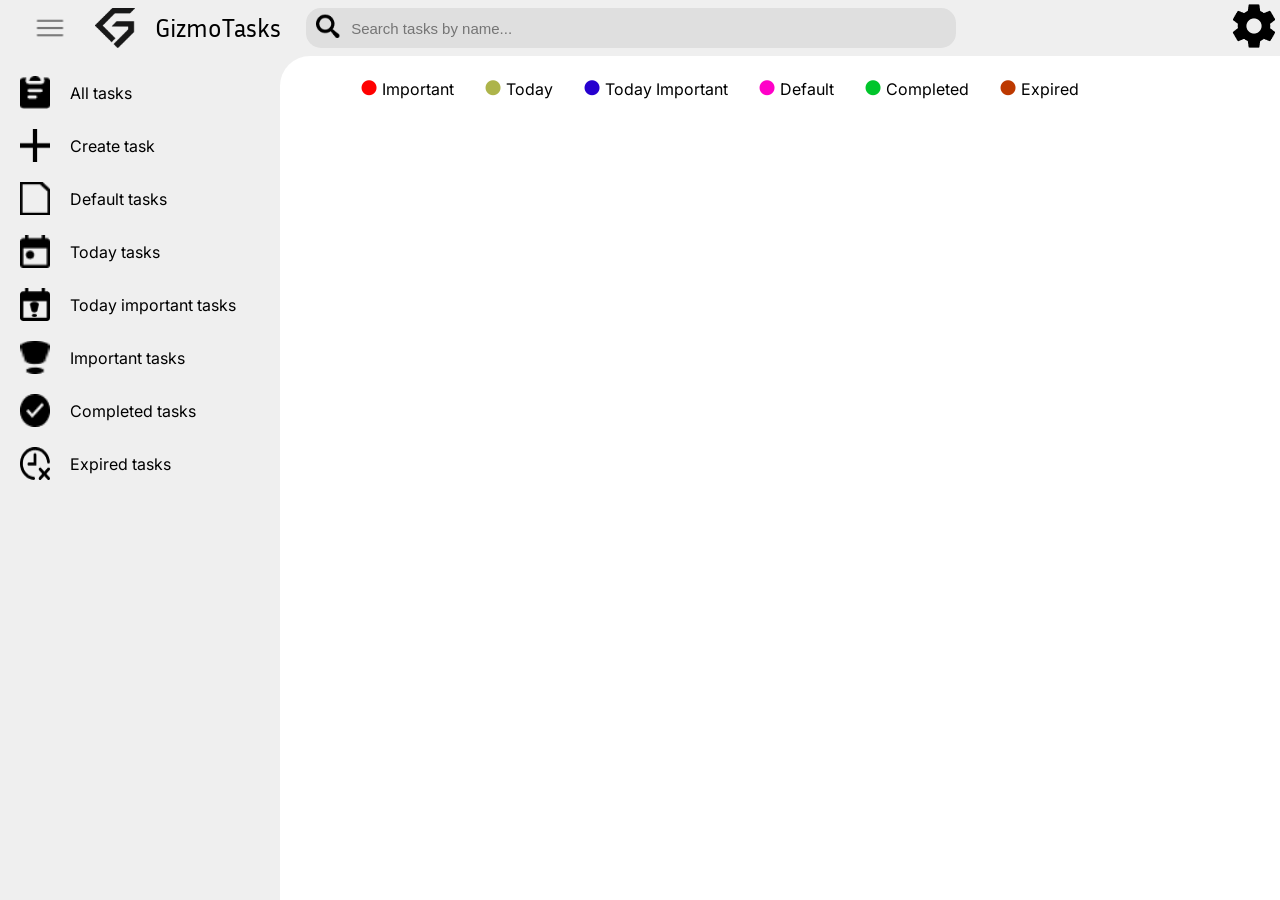
==== index.html @ 9c44c227 "feat: add real-time task search and improve search behavior" ====
<!DOCTYPE html>
<html lang="en">
<head>
    <meta charset="UTF-8">
    <meta name="viewport" content="width=device-width, initial-scale=1.0">
    <title>GizmoTasks</title>
    <link rel="stylesheet" href="css/style.css">
</head>
<body>
    <header>
        <div class="header-content">
            <img src="assets/icons/menu.png" alt="Menu icon" id="menu" class="icon">
            <a href="index.html" class="aLogo"><img src="assets/images/icon-Black.png" alt="GizmoTasks logo" class="icon"><span>GizmoTasks</span></a>

            <form action="" id="search">
                <div><img src="assets/icons/search-task.png" alt="Search button icon" id="searchIcon"></div>
                <input type="text" id="search-text" placeholder="Search tasks by name...">
            </form>
        </div>

        <a href="settings.html"><img src="assets/icons/settings.png" alt="Settings icon"></a>
    </header>
    <main>
        <nav class="sidebar">
            <ul>
                <li><a href="index.html"><img src="assets/icons/all-tasks.png" alt="All tasks icon"><span>All tasks</span></a></li>
                <li><a href="create-task.html"><img src="assets/icons/new-task.png" alt="New task icon"><span>Create task</span></a></li>
            </ul>
            <ul>
                <li><a href=""><img src="assets/icons/default-task.png" alt="Default task icon"><span>Default tasks</span></a></li>
                <li><a href=""><img src="assets/icons/today-task.png" alt="Today tasks icon"><span>Today tasks</span></a></li>
                <li><a href=""><img src="assets/icons/today-important.png" alt="Today important icon"><span>Today important tasks</span></a></li>
                <li><a href=""><img src="assets/icons/important-task.png" alt="Important icon"><span>Important tasks</span></a></li>
                <li><a href=""><img src="assets/icons/completed-task.png" alt="Completed icon"><span>Completed tasks</span></a></li>
                <li><a href=""><img src="assets/icons/expired-task.png" alt="Expired icon"><span>Expired tasks</span></a></li>
            </ul>
        </nav>

        <section class="main-section">
            <ul class="task-caption">
                <li><span class="important dot">●</span> Important</li>
                <li><span class="today dot">●</span> Today</li>
                <li><span class="today-important dot">●</span> Today Important</li>
                <li><span class="default dot">●</span> Default</li>
                <li><span class="completed dot">●</span> Completed</li>
                <li><span class="expired dot">●</span> Expired</li>
            </ul>
            
            <!-- Task List -->
            <ul class="task-list">
            </ul>
        </section>
    </main>
    <script type="module" src="/js/index.js"></script>
</body>
</html>
---- css/style.css ----
@import url("variables.css");
@import url("reset.css");
@import url("fonts.css");

/* ----- OTHERS -----*/

a {
    text-decoration: none;
    color: var(--text-color);
}

body {
    background-color: var(--background-color);
    font-family: var(--font-primary);
    min-height: 100vh;
    display: flex;
    flex-direction: column;
}

textarea {
    resize: none;
}

/* ----- HEADER ----- */

header {
    display: flex;
    justify-content: space-between;
    align-items: center;
}

.header-content {
    display: flex;
    align-items: center;
    gap: 25px;
}

#search {
    display: flex;
    padding: 5px;
    gap: 10px;
    background-color: var(--surface-color);
    border-radius: 15px;
}

#search input {
    border: none;
    background-color: var(--surface-color);
    width: 600px;
    height: 30px;
    font-size: 15px;
    outline: none;
}

#searchIcon {
    height: 25px;
}

#search div {
    margin-left: 5px;
}

.aLogo {
    display: flex;
    align-items: center;
    font-size: 25px;
    height: 50px;
    gap: 20px;
    font-family: var(--font-logo);
}

.icon {
    height: 40px;
}

#menu {
    margin-left: 30px;
}

/* ----- MAIN LAYOUT ----- */

main {
    display: flex;
    flex: 1;
}

/* ----- SIDEBAR ----- */

.sidebar {
    padding: 20px;
    width: 280px;
    display: flex;
    flex-direction: column;
    gap: 20px;
}

.sidebar ul {
    list-style: none;
    display: flex;
    flex-direction: column;
    gap: 20px;
}

.sidebar ul li img {
    height: 33px;
    width: 30px;
}

.sidebar ul li a {
    display: flex;
    align-items: center;
    gap: 20px;
}

/* ----- MAIN SECTION ----- */

.main-section {
    background-color: var(--main-background-color);
    border-top-left-radius: 30px;
    flex: 1;
    padding: 20px;
}

/* ----- DOTS CUSTOMIZATION ----- */

.dot {
    font-size: 20px;
}
.important {
    color: var(--important-color);
}

.today {
    color: var(--today-color);
}

.today-important {
    color: var(--today-important-color);
}

.default {
    color: var(--default-color);
}

.completed {
    color: var(--completed-color);
}

.expired {
    color: var(--expired-color);
}

/* ----- TASK CAPTION ----- */

.task-caption {
    display: flex;
    gap: 30px;
    margin-left: 60px;
    list-style: none;
}

/* ----- TASK CARD ----- */

.task-list {
    display: flex;
    padding: 10px;
    gap: 25px;
    justify-content: center;
    list-style: none;
}

.task-list li a {
    background-color: var(--background-color);
    font-size: 12px;
    border-radius: 20px;
    padding: 20px;
    width: 380px;
    height: 125px;
    display: flex;
    flex-direction: column;
    gap: 20px;
}

/* ----- NEW TASK ----- */

.main-section h1 {
    font-size: 30px;
    padding: 10px;
    font-weight: normal;
}

.main-section label img {
    height: 25px;
}

#create, #details {
    background-color: var(--background-color);
    border-radius: 20px;
    padding: 20px;
}

.form-group {
    display: flex;
    flex-direction: column;
    padding: 10px;
    gap: 5px;
}

.form-group label {
    display: flex;
    align-items: center;
    gap: 10px;
    font-size: 25px;
}

.date-time {
    display: flex;
    gap: 20px;
}

.date-field {
    display: flex;
    flex-direction: column;
    gap: 8px;
}

.date-field label {
    font-size: 18px;
}

.date-field input {
    width: 170px;
}

.form-group input[type="text"], .form-group textarea {
    border: none;
    padding: 15px;
    background-color: var(--surface-color);
    border-radius: 20px;
    outline: none;
}

.form-group textarea {
    height: 150px;
}

.triple-group {
    display: flex;
    gap: 10px;
}

.triple-group input, .triple-group select {
    border: none;
    padding: 5px;
    border-radius: 10px;
    background-color: var(--surface-color);
    width: 150px;
    cursor: pointer;
    outline: none;
}

.triple-group p {
    color: var(--smooth-text-color);
}

.range-container {
    display: flex;
    gap: 10px;
    align-items: center;
}

.range-container input {
    cursor: pointer;
}

/* ----- SUBMIT BUTTONS ----- */

.submit-buttons {
    display: flex;
    justify-content: end;
    gap: 20px;
}

.submit-buttons a {
    display: flex;
    align-items: center;
    gap: 10px;
    font-size: 15px;
    width: 150px;
}

.submit-buttons img {
    width: 35px;
    height: 30px;
}

.image-background {
    padding: 10px;
    border-radius: 10px;
}

.cancel {
    background-color: var(--cancel-button-color);
}

.confirm {
    background-color: var(--confirm-button-color);
}

.mark-complete {
    background-color: var(--complete-button-color);
}

.delete {
    background-color: var(--delete-button-color);
}

.submit-buttons button {
    width: 150px;;
    display: flex;
    border: none;
    gap: 10px;
    align-items: center;
    font-size: 15px;
    cursor: pointer;
}

/* ----- TASK DETAILS ----- */

.final-details {
    display: flex;
    justify-content: space-between;
}

.buttons-group {
    display: flex;
    flex-direction: column;
    gap: 20px;
}

.task-infos {
    display: flex;
    flex-direction: column;
    gap: 8px;
    justify-content: flex-end;
}
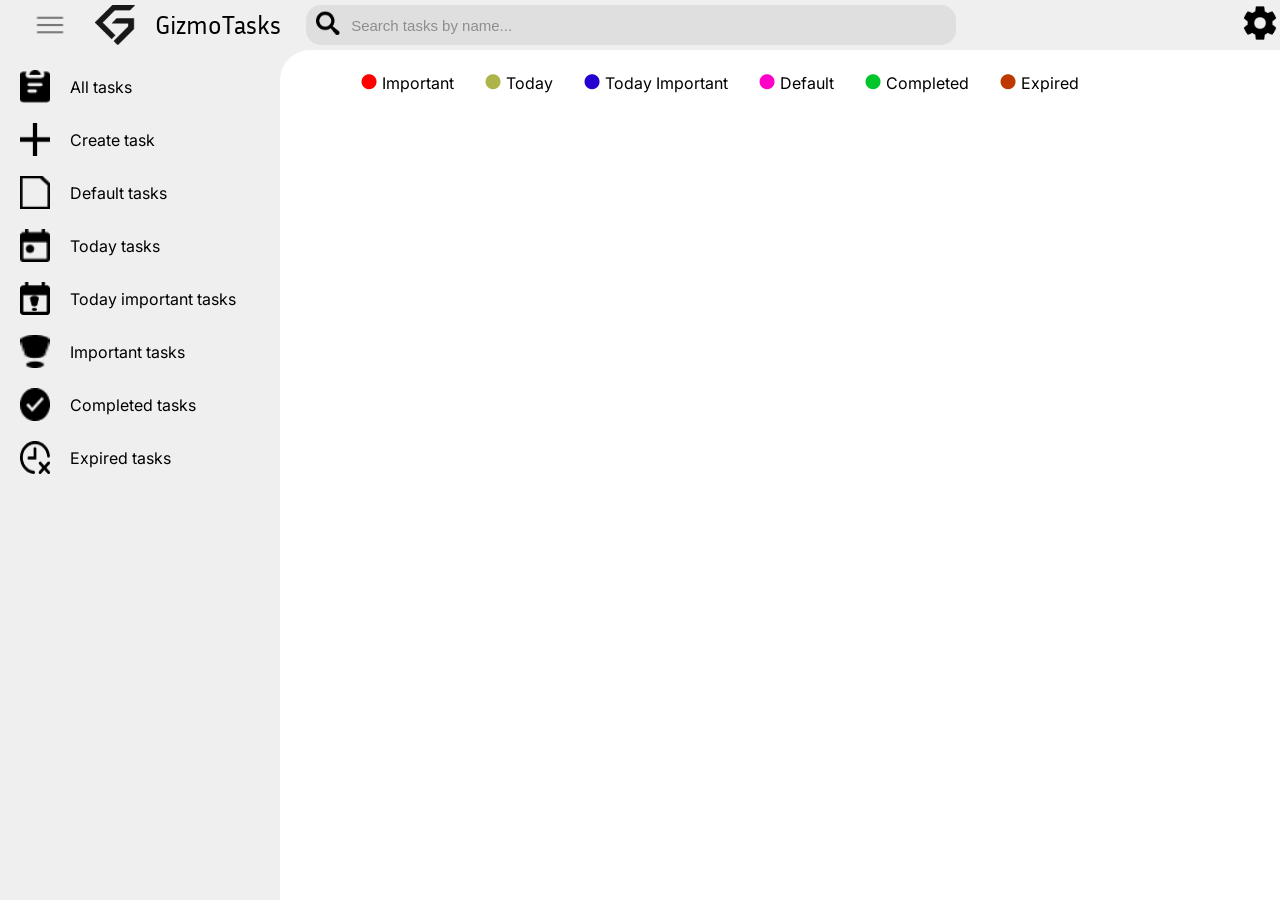
==== commit d5d40672: "feat: add settings page and theme preferences" ====
--- a/index.html
+++ b/index.html
@@ -13,26 +13,26 @@
             <a href="index.html" class="aLogo"><img src="assets/images/icon-Black.png" alt="GizmoTasks logo" class="icon"><span>GizmoTasks</span></a>
 
             <form action="" id="search">
-                <div><img src="assets/icons/search-task.png" alt="Search button icon" id="searchIcon"></div>
+                <div><img src="assets/icons/search-task.png" class="icon" alt="Search button icon" id="searchIcon"></div>
                 <input type="text" id="search-text" placeholder="Search tasks by name...">
             </form>
         </div>
 
-        <a href="settings.html"><img src="assets/icons/settings.png" alt="Settings icon"></a>
+        <a href="settings.html"><img src="assets/icons/settings.png" class="icon" alt="Settings icon"></a>
     </header>
     <main>
         <nav class="sidebar">
             <ul>
-                <li><a href="index.html"><img src="assets/icons/all-tasks.png" alt="All tasks icon"><span>All tasks</span></a></li>
-                <li><a href="create-task.html"><img src="assets/icons/new-task.png" alt="New task icon"><span>Create task</span></a></li>
+                <li><a href="index.html"><img class="icon" src="assets/icons/all-tasks.png" alt="All tasks icon"><span>All tasks</span></a></li>
+                <li><a href="create-task.html"><img class="icon" src="assets/icons/new-task.png" alt="New task icon"><span>Create task</span></a></li>
             </ul>
             <ul>
-                <li><a href=""><img src="assets/icons/default-task.png" alt="Default task icon"><span>Default tasks</span></a></li>
-                <li><a href=""><img src="assets/icons/today-task.png" alt="Today tasks icon"><span>Today tasks</span></a></li>
-                <li><a href=""><img src="assets/icons/today-important.png" alt="Today important icon"><span>Today important tasks</span></a></li>
-                <li><a href=""><img src="assets/icons/important-task.png" alt="Important icon"><span>Important tasks</span></a></li>
-                <li><a href=""><img src="assets/icons/completed-task.png" alt="Completed icon"><span>Completed tasks</span></a></li>
-                <li><a href=""><img src="assets/icons/expired-task.png" alt="Expired icon"><span>Expired tasks</span></a></li>
+                <li><a href="index.html?status=active"><img class="icon" src="assets/icons/default-task.png" alt="Default task icon"><span>Default tasks</span></a></li>
+                <li><a href="index.html?filter=today"><img class="icon" src="assets/icons/today-task.png" alt="Today tasks icon"><span>Today tasks</span></a></li>
+                <li><a href="index.html?filter=today&category=important"><img class="icon" src="assets/icons/today-important.png" alt="Today important icon"><span>Today important tasks</span></a></li>
+                <li><a href="index.html?category=important"><img class="icon" src="assets/icons/important-task.png" alt="Important icon"><span>Important tasks</span></a></li>
+                <li><a href="index.html?status=completed"><img class="icon" src="assets/icons/completed-task.png" alt="Completed icon"><span>Completed tasks</span></a></li>
+                <li><a href="index.html?status=expired"><img class="icon" src="assets/icons/expired-task.png" alt="Expired icon"><span>Expired tasks</span></a></li>
             </ul>
         </nav>
 
--- a/css/style.css
+++ b/css/style.css
@@ -11,6 +11,7 @@
 
 body {
     background-color: var(--background-color);
+    color: var(--text-color);
     font-family: var(--font-primary);
     min-height: 100vh;
     display: flex;
@@ -20,6 +21,8 @@
 textarea {
     resize: none;
 }
+
+
 
 /* ----- HEADER ----- */
 
@@ -50,6 +53,11 @@
     height: 30px;
     font-size: 15px;
     outline: none;
+    color: var(--text-color);
+}
+
+#search input::placeholder {
+    color: var(--smooth-text-color);
 }
 
 #searchIcon {
@@ -67,14 +75,17 @@
     height: 50px;
     gap: 20px;
     font-family: var(--font-logo);
+    color: var(--text-color);
 }
 
 .icon {
     height: 40px;
+    filter: var(--icons-color);
 }
 
 #menu {
     margin-left: 30px;
+    border: none;
 }
 
 /* ----- MAIN LAYOUT ----- */
@@ -110,6 +121,7 @@
     display: flex;
     align-items: center;
     gap: 20px;
+    color: var(--text-color);
 }
 
 /* ----- MAIN SECTION ----- */
@@ -119,6 +131,14 @@
     border-top-left-radius: 30px;
     flex: 1;
     padding: 20px;
+    color: var(--text-color);
+}
+
+.main-section h1 {
+    display: flex;
+    gap: 5px;
+    align-items: center;
+    color: var(--text-color);
 }
 
 /* ----- DOTS CUSTOMIZATION ----- */
@@ -167,6 +187,8 @@
     gap: 25px;
     justify-content: center;
     list-style: none;
+    flex: 1;
+    flex-wrap: wrap;
 }
 
 .task-list li a {
@@ -179,24 +201,39 @@
     display: flex;
     flex-direction: column;
     gap: 20px;
+    overflow-wrap: anywhere;
+    color: var(--text-color);
 }
 
 /* ----- NEW TASK ----- */
 
-.main-section h1 {
+.title-group {
     font-size: 30px;
-    padding: 10px;
-    font-weight: normal;
+}
+
+#task-name {
+    border: none;
+    border-radius: 15px;
+    padding: 5px;
+    font-size: 25px;
+    background-color: var(--surface-color);
+    width: 425px;
+    outline: none;
+    color: var(--text-color);
+}
+#task-name::placeholder {
+    color: var(--smooth-text-color);
 }
 
 .main-section label img {
     height: 25px;
 }
 
-#create, #details {
+#create, #details, #settings {
     background-color: var(--background-color);
     border-radius: 20px;
     padding: 20px;
+    color: var(--text-color);
 }
 
 .form-group {
@@ -204,6 +241,7 @@
     flex-direction: column;
     padding: 10px;
     gap: 5px;
+    color: var(--text-color);
 }
 
 .form-group label {
@@ -232,12 +270,17 @@
     width: 170px;
 }
 
-.form-group input[type="text"], .form-group textarea {
+.form-group textarea {
     border: none;
     padding: 15px;
     background-color: var(--surface-color);
     border-radius: 20px;
     outline: none;
+    color: var(--text-color);
+}
+
+.form-group textarea::placeholder {
+    color: var(--smooth-text-color);
 }
 
 .form-group textarea {
@@ -257,6 +300,7 @@
     width: 150px;
     cursor: pointer;
     outline: none;
+    color: var(--text-color);
 }
 
 .triple-group p {
@@ -287,6 +331,7 @@
     gap: 10px;
     font-size: 15px;
     width: 150px;
+    color: var(--text-color);
 }
 
 .submit-buttons img {
@@ -316,6 +361,7 @@
 }
 
 .submit-buttons button {
+    background-color: var(--background-color);
     width: 150px;;
     display: flex;
     border: none;
@@ -323,6 +369,7 @@
     align-items: center;
     font-size: 15px;
     cursor: pointer;
+    color: var(--text-color);
 }
 
 /* ----- TASK DETAILS ----- */
@@ -344,3 +391,59 @@
     gap: 8px;
     justify-content: flex-end;
 }
+
+/* ----- SETTINGS ----- */
+
+#settings {
+    display: flex;
+    flex-direction: column;
+    gap: 20px;
+    padding: 40px;
+}
+
+#settings div h2 {
+    color: var(--text-color);
+    display: flex;
+    gap: 5px;
+    align-items: center;
+}
+
+.options-group {
+    display: flex;
+    gap: 60px;
+}
+
+.setting-group {
+    display: flex;
+    flex-direction: column;
+    gap: 10px;
+    color: var(--text-color);
+}
+
+.option-settings {
+    display: flex;
+    flex-direction: column;
+    gap: 10px;
+}
+
+.option-settings div {
+    display: flex;
+    gap: 10px;
+}
+
+.option-settings input {
+    width: 20px;
+    height: 20px;
+    accent-color: var(--text-color);  
+}
+
+.about {
+    display: flex;
+    flex-direction: column;
+    gap: 15px;
+    color: var(--text-color);
+}
+
+.about a {
+    color: var(--text-color);
+}
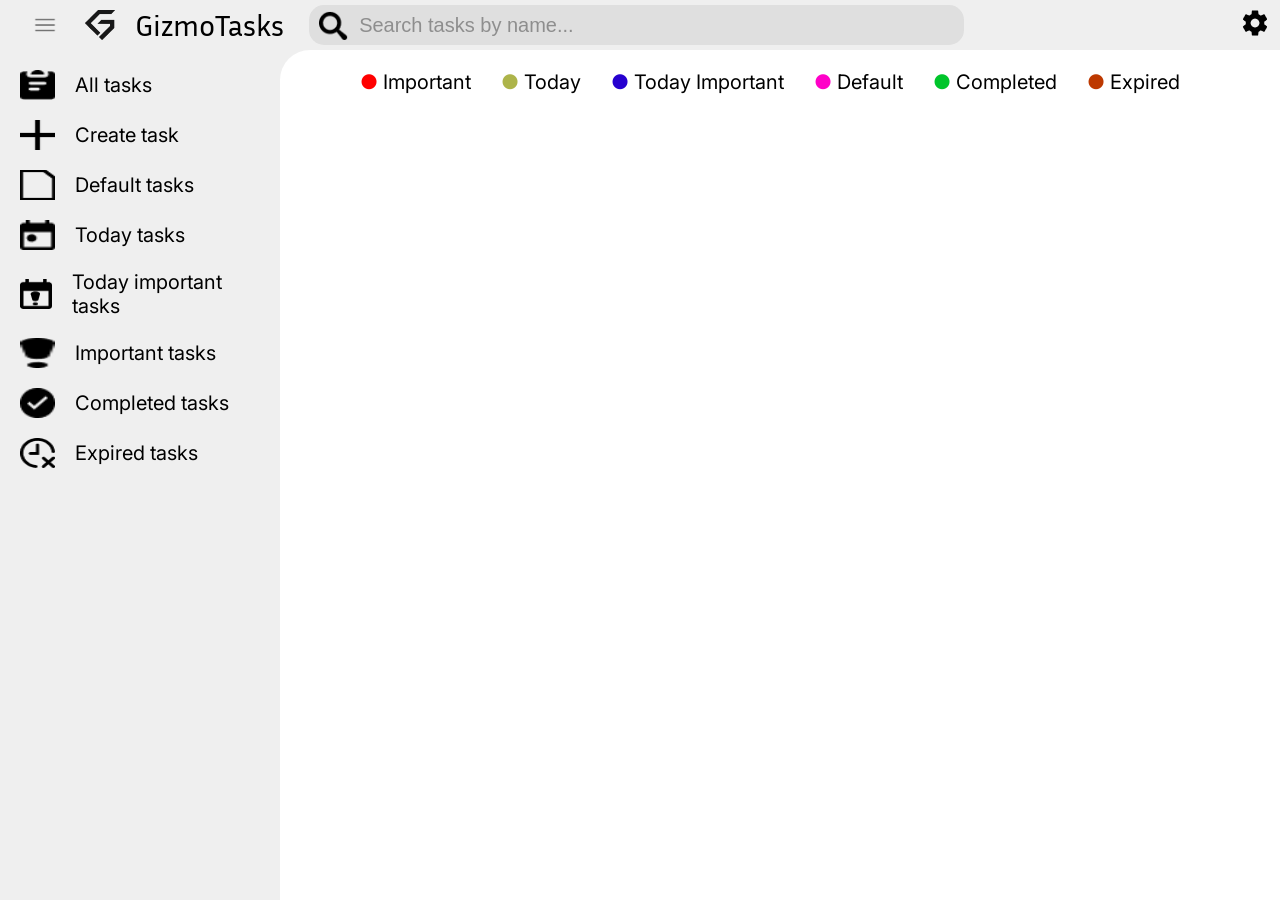
==== commit 68e33e6f: "feat: add size preferences" ====
--- a/index.html
+++ b/index.html
@@ -18,7 +18,7 @@
             </form>
         </div>
 
-        <a href="settings.html"><img src="assets/icons/settings.png" class="icon" alt="Settings icon"></a>
+        <a href="settings.html" class="settings-icon"><img src="assets/icons/settings.png" class="icon" alt="Settings icon"></a>
     </header>
     <main>
         <nav class="sidebar">
--- a/css/style.css
+++ b/css/style.css
@@ -16,6 +16,7 @@
     min-height: 100vh;
     display: flex;
     flex-direction: column;
+    font-size: var(--font-size);
 }
 
 textarea {
@@ -23,7 +24,6 @@
 }
 
 
-
 /* ----- HEADER ----- */
 
 header {
@@ -36,6 +36,7 @@
     display: flex;
     align-items: center;
     gap: 25px;
+    font-size: 1px;
 }
 
 #search {
@@ -51,7 +52,7 @@
     background-color: var(--surface-color);
     width: 600px;
     height: 30px;
-    font-size: 15px;
+    font-size: var(--font-size);
     outline: none;
     color: var(--text-color);
 }
@@ -60,18 +61,26 @@
     color: var(--smooth-text-color);
 }
 
-#searchIcon {
-    height: 25px;
-}
-
 #search div {
     margin-left: 5px;
 }
 
+#search button {
+    border: none;
+    background-color: var(--surface-color);
+    cursor: pointer;
+    margin-left: 5px;
+}
+
+.logo {
+    height: var(--logo-size);
+    filter: var(--icons-color);
+}
+
 .aLogo {
     display: flex;
     align-items: center;
-    font-size: 25px;
+    font-size: var(--title-size);
     height: 50px;
     gap: 20px;
     font-family: var(--font-logo);
@@ -79,8 +88,12 @@
 }
 
 .icon {
-    height: 40px;
+    height: var(--icon-height);
     filter: var(--icons-color);
+}
+
+.settings-icon {
+    margin-right: 10px;
 }
 
 #menu {
@@ -113,8 +126,8 @@
 }
 
 .sidebar ul li img {
-    height: 33px;
-    width: 30px;
+    height: var(--icon-height);
+    width: var(--icon-width);
 }
 
 .sidebar ul li a {
@@ -144,7 +157,7 @@
 /* ----- DOTS CUSTOMIZATION ----- */
 
 .dot {
-    font-size: 20px;
+    font-size: var(--dot-size);
 }
 .important {
     color: var(--important-color);
@@ -193,7 +206,7 @@
 
 .task-list li a {
     background-color: var(--background-color);
-    font-size: 12px;
+    font-size: var(--text-size);
     border-radius: 20px;
     padding: 20px;
     width: 380px;
@@ -215,7 +228,7 @@
     border: none;
     border-radius: 15px;
     padding: 5px;
-    font-size: 25px;
+    font-size: var(--title-size);
     background-color: var(--surface-color);
     width: 425px;
     outline: none;
@@ -223,10 +236,6 @@
 }
 #task-name::placeholder {
     color: var(--smooth-text-color);
-}
-
-.main-section label img {
-    height: 25px;
 }
 
 #create, #details, #settings {
@@ -249,6 +258,7 @@
     align-items: center;
     gap: 10px;
     font-size: 25px;
+    font-size: var(--title-size);
 }
 
 .date-time {
@@ -260,14 +270,11 @@
     display: flex;
     flex-direction: column;
     gap: 8px;
-}
-
-.date-field label {
-    font-size: 18px;
 }
 
 .date-field input {
     width: 170px;
+    font-size: var(--text-size);
 }
 
 .form-group textarea {
@@ -277,6 +284,7 @@
     border-radius: 20px;
     outline: none;
     color: var(--text-color);
+    font-size: var(--text-size);
 }
 
 .form-group textarea::placeholder {
@@ -285,6 +293,10 @@
 
 .form-group textarea {
     height: 150px;
+}
+
+.form-group select {
+    font-size: var(--text-size);
 }
 
 .triple-group {
@@ -329,14 +341,14 @@
     display: flex;
     align-items: center;
     gap: 10px;
-    font-size: 15px;
+    font-size: var(--font-size);
     width: 150px;
     color: var(--text-color);
 }
 
 .submit-buttons img {
-    width: 35px;
-    height: 30px;
+    width: var(--icon-width);
+    height: var(--icon-height);
 }
 
 .image-background {
@@ -367,7 +379,7 @@
     border: none;
     gap: 10px;
     align-items: center;
-    font-size: 15px;
+    font-size: var(--font-size);
     cursor: pointer;
     color: var(--text-color);
 }
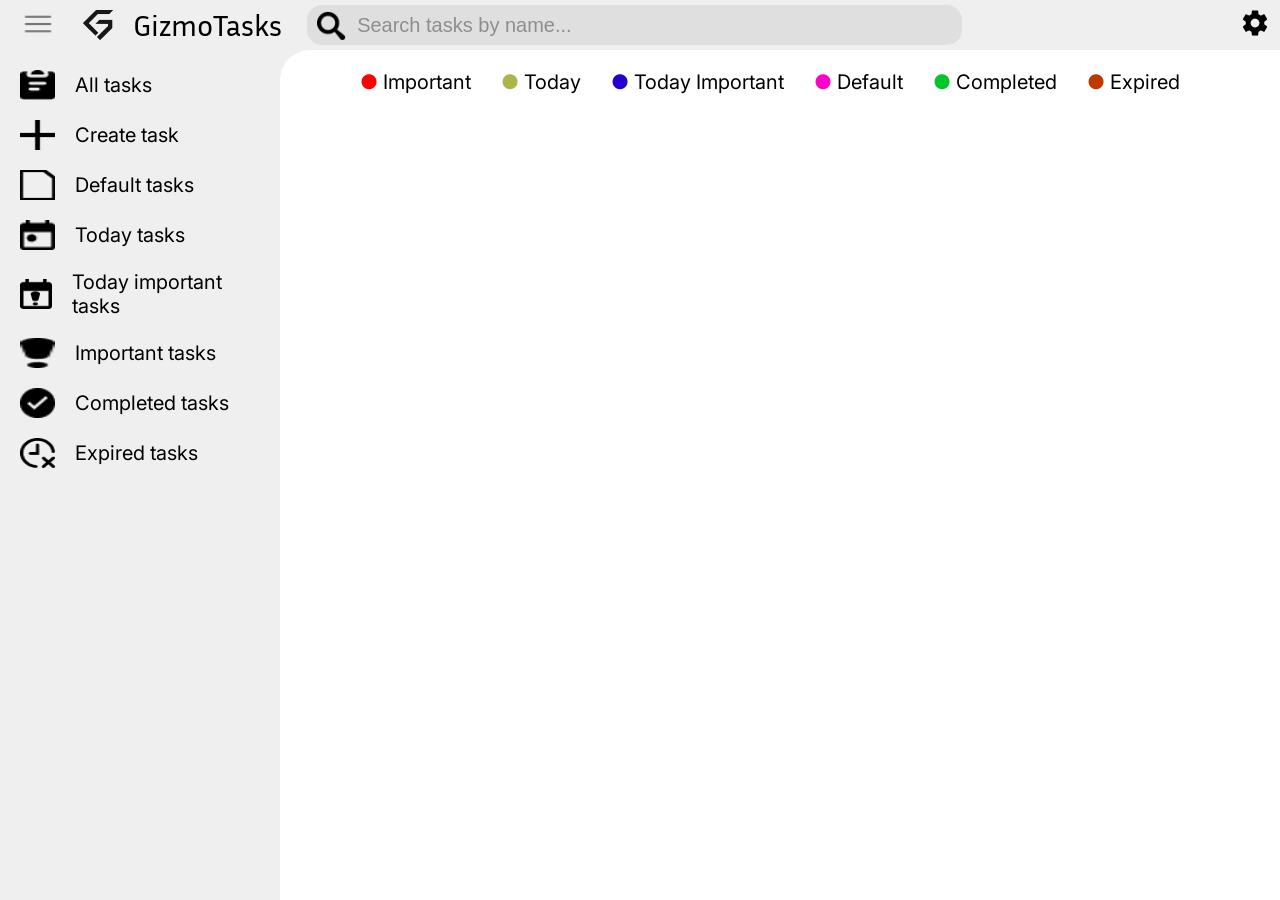
==== commit 86d1950b: "feat: add collapsible sidebar" ====
--- a/index.html
+++ b/index.html
@@ -9,7 +9,10 @@
 <body>
     <header>
         <div class="header-content">
-            <img src="assets/icons/menu.png" alt="Menu icon" id="menu" class="icon">
+            <button id="menu" class="menu-button">
+                <img src="assets/icons/menu.png" alt="Menu icon" id="menu">
+            </button>
+
             <a href="index.html" class="aLogo"><img src="assets/images/icon-Black.png" alt="GizmoTasks logo" class="icon"><span>GizmoTasks</span></a>
 
             <form action="" id="search">
@@ -21,7 +24,7 @@
         <a href="settings.html" class="settings-icon"><img src="assets/icons/settings.png" class="icon" alt="Settings icon"></a>
     </header>
     <main>
-        <nav class="sidebar">
+        <nav class="sidebar" data-sidebar="expanded">
             <ul>
                 <li><a href="index.html"><img class="icon" src="assets/icons/all-tasks.png" alt="All tasks icon"><span>All tasks</span></a></li>
                 <li><a href="create-task.html"><img class="icon" src="assets/icons/new-task.png" alt="New task icon"><span>Create task</span></a></li>
@@ -52,5 +55,6 @@
         </section>
     </main>
     <script type="module" src="/js/index.js"></script>
+    <script type="module" src="js/sidebar-menu.js"></script>
 </body>
 </html>
--- a/css/style.css
+++ b/css/style.css
@@ -96,9 +96,16 @@
     margin-right: 10px;
 }
 
-#menu {
-    margin-left: 30px;
-    border: none;
+.menu-button {
+    background-color: var(--background-color);
+    border: none;
+    margin-left: 18px;
+    cursor: pointer;
+}
+
+.menu-button img {
+    height: var(--logo-size);
+    filter: var(--icons-color);
 }
 
 /* ----- MAIN LAYOUT ----- */
@@ -112,7 +119,6 @@
 
 .sidebar {
     padding: 20px;
-    width: 280px;
     display: flex;
     flex-direction: column;
     gap: 20px;
@@ -150,6 +156,7 @@
 .main-section h1 {
     display: flex;
     gap: 5px;
+    padding: 10px;
     align-items: center;
     color: var(--text-color);
 }
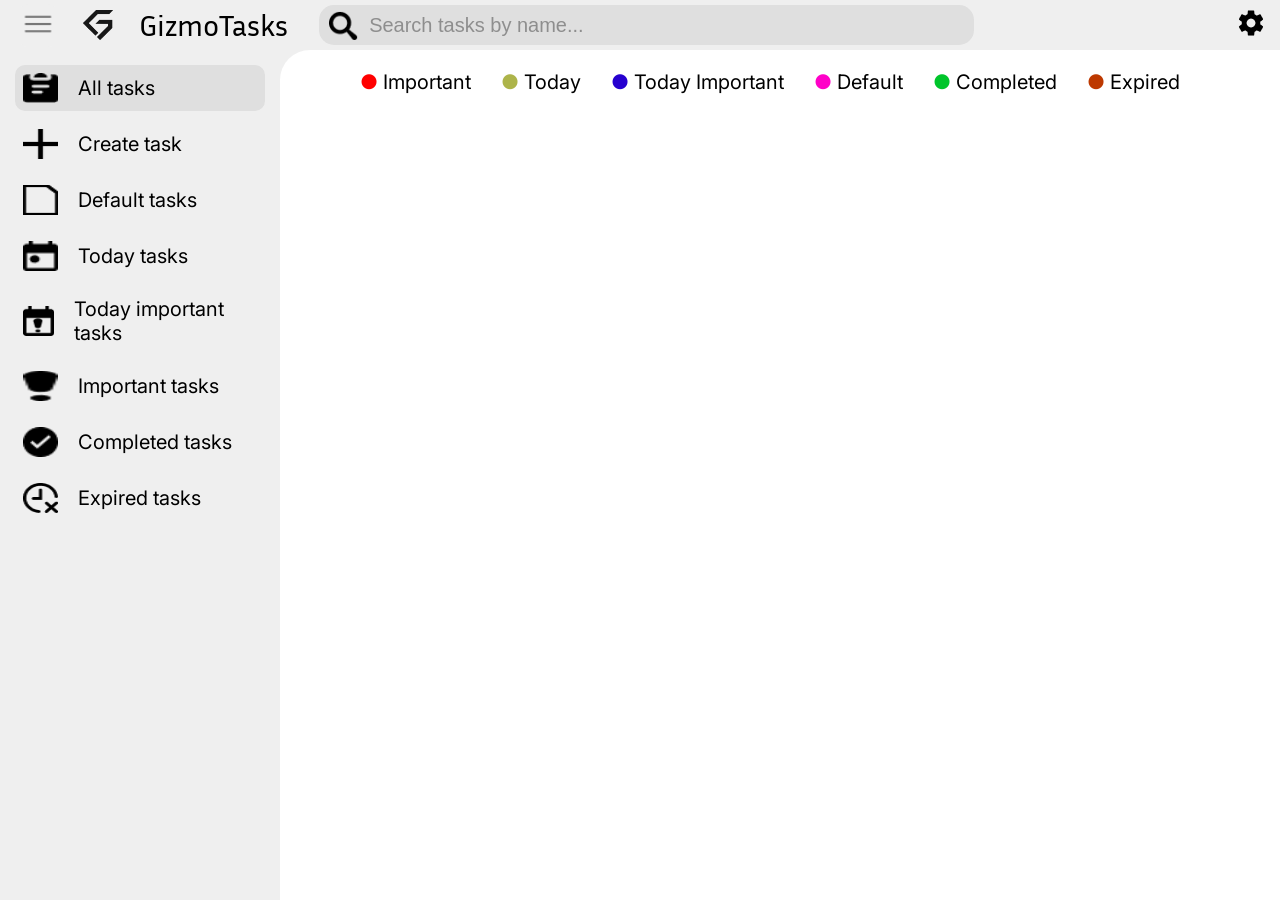
==== commit 51bbbbd4: "feat: add UI transitions and active sidebar state" ====
--- a/index.html
+++ b/index.html
@@ -26,16 +26,16 @@
     <main>
         <nav class="sidebar" data-sidebar="expanded">
             <ul>
-                <li><a href="index.html"><img class="icon" src="assets/icons/all-tasks.png" alt="All tasks icon"><span>All tasks</span></a></li>
+                <li><a href="index.html" class="all-option"><img class="icon" src="assets/icons/all-tasks.png" alt="All tasks icon"><span>All tasks</span></a></li>
                 <li><a href="create-task.html"><img class="icon" src="assets/icons/new-task.png" alt="New task icon"><span>Create task</span></a></li>
             </ul>
             <ul>
-                <li><a href="index.html?status=active"><img class="icon" src="assets/icons/default-task.png" alt="Default task icon"><span>Default tasks</span></a></li>
-                <li><a href="index.html?filter=today"><img class="icon" src="assets/icons/today-task.png" alt="Today tasks icon"><span>Today tasks</span></a></li>
-                <li><a href="index.html?filter=today&category=important"><img class="icon" src="assets/icons/today-important.png" alt="Today important icon"><span>Today important tasks</span></a></li>
-                <li><a href="index.html?category=important"><img class="icon" src="assets/icons/important-task.png" alt="Important icon"><span>Important tasks</span></a></li>
-                <li><a href="index.html?status=completed"><img class="icon" src="assets/icons/completed-task.png" alt="Completed icon"><span>Completed tasks</span></a></li>
-                <li><a href="index.html?status=expired"><img class="icon" src="assets/icons/expired-task.png" alt="Expired icon"><span>Expired tasks</span></a></li>
+                <li><a href="index.html?status=active" class="default-option"><img class="icon" src="assets/icons/default-task.png" alt="Default task icon"><span>Default tasks</span></a></li>
+                <li><a href="index.html?filter=today" class="today-option"><img class="icon" src="assets/icons/today-task.png" alt="Today tasks icon"><span>Today tasks</span></a></li>
+                <li><a href="index.html?filter=today&category=important" class="today-important-option"><img class="icon" src="assets/icons/today-important.png" alt="Today important icon"><span>Today important tasks</span></a></li>
+                <li><a href="index.html?category=important"class="important-option"><img class="icon" src="assets/icons/important-task.png" alt="Important icon"><span>Important tasks</span></a></li>
+                <li><a href="index.html?status=completed" class="completed-option"><img class="icon" src="assets/icons/completed-task.png" alt="Completed icon"><span>Completed tasks</span></a></li>
+                <li><a href="index.html?status=expired" class="expired-option"><img class="icon" src="assets/icons/expired-task.png" alt="Expired icon"><span>Expired tasks</span></a></li>
             </ul>
         </nav>
 
@@ -56,5 +56,6 @@
     </main>
     <script type="module" src="/js/index.js"></script>
     <script type="module" src="js/sidebar-menu.js"></script>
+    <script type="module" src="js/sidebar-active.js"></script>
 </body>
 </html>
--- a/css/style.css
+++ b/css/style.css
@@ -70,6 +70,11 @@
     background-color: var(--surface-color);
     cursor: pointer;
     margin-left: 5px;
+    transition: transform 0.2s ease;
+}
+
+#search button:hover {
+    transform: scale(1.1);
 }
 
 .logo {
@@ -87,6 +92,16 @@
     color: var(--text-color);
 }
 
+.aLogo span {
+    padding: 6px;
+    border-radius: 15px;
+    transition: background-color 0.2s ease;
+}
+
+.aLogo span:hover {
+    background-color: var(--surface-color);
+}
+
 .icon {
     height: var(--icon-height);
     filter: var(--icons-color);
@@ -94,13 +109,26 @@
 
 .settings-icon {
     margin-right: 10px;
+    border-radius: 10px;
+    padding: 4px;
+    transition: background-color 0.2s ease;
+}
+
+.settings-icon:hover {
+    background-color: var(--surface-color);
 }
 
 .menu-button {
     background-color: var(--background-color);
-    border: none;
     margin-left: 18px;
     cursor: pointer;
+    border-radius: 10px;
+    border: none;
+    transition: background-color 0.2s ease;
+}
+
+.menu-button:hover {
+    background-color: var(--surface-color);
 }
 
 .menu-button img {
@@ -141,6 +169,20 @@
     align-items: center;
     gap: 20px;
     color: var(--text-color);
+    padding: 8px;
+    margin: -5px;
+    border-radius: 10px;
+    transition: transform 0.15s ease, opacity 0.15s ease, background-color 0.15s ease;
+}
+
+.sidebar ul li a:hover {
+    transform: translateX(5px);
+    opacity: 0.7;
+    background-color: var(--surface-color);
+}
+
+.sidebar ul li a.active-sidebar {
+    background-color: var(--surface-color);
 }
 
 /* ----- MAIN SECTION ----- */
@@ -223,6 +265,11 @@
     gap: 20px;
     overflow-wrap: anywhere;
     color: var(--text-color);
+    transition: transform 0.2s ease;
+}
+
+.task-list li a:hover {
+    transform: scale(1.05);
 }
 
 /* ----- NEW TASK ----- */
@@ -351,6 +398,7 @@
     font-size: var(--font-size);
     width: 150px;
     color: var(--text-color);
+    transition: transform 0.2s ease;
 }
 
 .submit-buttons img {
@@ -389,6 +437,12 @@
     font-size: var(--font-size);
     cursor: pointer;
     color: var(--text-color);
+    transition: transform 0.2s ease;
+}
+
+.submit-buttons a:hover,
+.submit-buttons button:hover {
+    transform: scale(1.05);
 }
 
 /* ----- TASK DETAILS ----- */
@@ -453,7 +507,12 @@
 .option-settings input {
     width: 20px;
     height: 20px;
-    accent-color: var(--text-color);  
+    accent-color: var(--text-color);
+    transition: transform 0.2s ease;
+}
+
+.option-settings input:hover {
+    transform: scale(1.3);
 }
 
 .about {
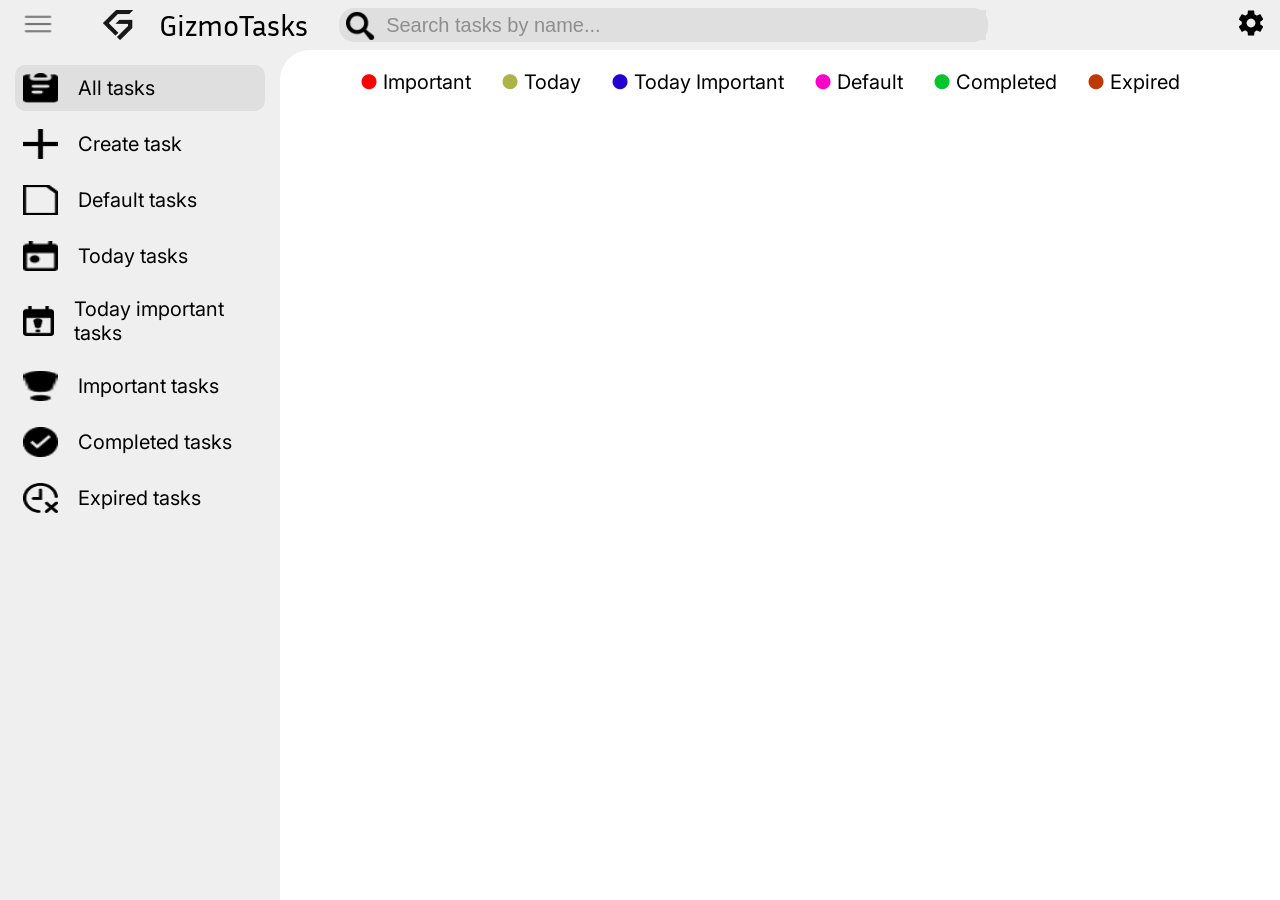
==== commit 80161dd4: "feat: finalize task editing and confirmation flows" ====
--- a/index.html
+++ b/index.html
@@ -5,6 +5,7 @@
     <meta name="viewport" content="width=device-width, initial-scale=1.0">
     <title>GizmoTasks</title>
     <link rel="stylesheet" href="css/style.css">
+    <link rel="icon" type="image/png" href="assets/images/icon-Black.png">
 </head>
 <body>
     <header>
--- a/css/style.css
+++ b/css/style.css
@@ -23,7 +23,6 @@
     resize: none;
 }
 
-
 /* ----- HEADER ----- */
 
 header {
@@ -41,7 +40,7 @@
 
 #search {
     display: flex;
-    padding: 5px;
+    padding: 2px;
     gap: 10px;
     background-color: var(--surface-color);
     border-radius: 15px;
@@ -90,6 +89,7 @@
     gap: 20px;
     font-family: var(--font-logo);
     color: var(--text-color);
+    margin-left: 20px;
 }
 
 .aLogo span {
@@ -253,6 +253,11 @@
     flex-wrap: wrap;
 }
 
+.task-list li {
+    max-width: 100%;
+    min-width: 0;
+}
+
 .task-list li a {
     background-color: var(--background-color);
     font-size: var(--text-size);
@@ -263,9 +268,21 @@
     display: flex;
     flex-direction: column;
     gap: 20px;
+    min-width: 0;
+    overflow: hidden;
     overflow-wrap: anywhere;
     color: var(--text-color);
     transition: transform 0.2s ease;
+}
+
+.task-list li a p {
+    min-width: 0;
+    overflow: hidden;
+    overflow-wrap: anywhere;
+
+    display: -webkit-box;
+    -webkit-box-orient: vertical;
+    -webkit-line-clamp: 3;
 }
 
 .task-list li a:hover {
@@ -288,11 +305,12 @@
     outline: none;
     color: var(--text-color);
 }
+
 #task-name::placeholder {
     color: var(--smooth-text-color);
 }
 
-#create, #details, #settings {
+#create, #details, #settings, .view-mode {
     background-color: var(--background-color);
     border-radius: 20px;
     padding: 20px;
@@ -311,7 +329,6 @@
     display: flex;
     align-items: center;
     gap: 10px;
-    font-size: 25px;
     font-size: var(--title-size);
 }
 
@@ -387,7 +404,6 @@
 
 .submit-buttons {
     display: flex;
-    justify-content: end;
     gap: 20px;
 }
 
@@ -427,6 +443,10 @@
     background-color: var(--delete-button-color);
 }
 
+.edit {
+    background-color: var(--edit-button-color);
+}
+
 .submit-buttons button {
     background-color: var(--background-color);
     width: 150px;;
@@ -456,6 +476,7 @@
     display: flex;
     flex-direction: column;
     gap: 20px;
+    justify-content: flex-end;
 }
 
 .task-infos {
@@ -464,6 +485,46 @@
     gap: 8px;
     justify-content: flex-end;
 }
+
+.view-mode {
+    display: flex;
+    flex-direction: column;
+    gap: 15px;
+}
+
+.view-name-group, .view-summary-group div, .view-group div {
+    display: flex;
+    gap: 5px;
+    font-size: var(--font-size);
+    align-items: center;
+    padding: 5px;
+}
+
+#view-summary, #view-date, #view-time, #view-percentage, #view-category {
+    max-width: 100%;
+    overflow-wrap: anywhere;
+    font-weight: normal;
+    font-size: var(--font-size);
+}
+
+.view-summary-group h3 {
+    font-size: var(--font-size);
+}
+
+.view-triple-group {
+    display: flex;
+    gap: 80px;
+}
+
+.view-date-time {
+    display: flex;
+    font-weight: bold;
+}
+
+.edit-mode {
+    display: none;
+}
+
 
 /* ----- SETTINGS ----- */
 
@@ -524,4 +585,237 @@
 
 .about a {
     color: var(--text-color);
+}
+
+/* ----- RESPONSIVE LAYOUT ----- */
+
+@media (max-width: 1000px) {
+    header {
+        width: auto;
+        min-width: 0;
+    }
+
+    #search {
+        max-width: 100%;
+        min-width: 0;
+    }
+
+    #search input {
+        width: 280px;
+        max-width: 100%;
+    }
+
+    .main-section {
+        width: auto;
+        min-width: 0;
+        overflow: hidden;
+    }
+
+    .main-section h1 {
+        max-width: 100%;
+        overflow-wrap: anywhere;
+    }
+
+    .task-list {
+        width: 100%;
+        min-width: 0;
+    }
+
+    .task-list li {
+        max-width: 100%;
+        min-width: 0;
+    }
+
+    .task-list li a {
+        width: 380px;
+        max-width: 100%;
+        min-width: 0;
+    }
+
+    .task-caption {
+        display: flex;
+        gap: 15px;
+        margin-left: 30px;
+        flex-wrap: wrap;
+    }
+
+    .triple-group, .final-details, .view-triple-group {
+        flex-direction: column;
+    }
+
+    .view-triple-group {
+        gap: 20px;
+    }
+
+    .options-group {
+        gap: 20px;
+        flex-direction: column;
+    }
+
+    .about {
+        overflow-wrap: anywhere;
+    }
+
+    #task-name {
+        width: 370px;
+        max-width: 100%;
+    }
+}
+
+@media (max-width: 600px) {
+    html[data-sidebar="expanded"] .sidebar {
+        width: 80px;
+    }
+
+    html[data-sidebar="expanded"] .sidebar span, .menu-button {
+        display: none;
+    }
+
+    .aLogo span {
+        display: none;
+    }
+
+    header {
+        width: auto;
+        min-width: 0;
+    }
+
+    .header-content {
+        min-width: 0;
+        gap: 10px;
+    }
+
+    #search {
+        max-width: 100%;
+        min-width: 0;
+    }
+
+    #search input {
+        width: 150px;
+        max-width: 100%;
+    }
+
+    .main-section {
+        width: auto;
+        min-width: 0;
+        overflow: hidden;
+    }
+
+    .main-section h1 {
+        max-width: 100%;
+        overflow-wrap: anywhere;
+    }
+
+    .task-list {
+        width: 100%;
+        min-width: 0;
+    }
+
+    .task-list li {
+        max-width: 100%;
+        min-width: 0;
+    }
+
+    .task-list li a {
+        width: 200px;
+        max-width: 100%;
+        min-width: 0;
+    }
+
+    .task-caption {
+        display: flex;
+        gap: 15px;
+        margin-left: 30px;
+        flex-wrap: wrap;
+    }
+
+    .options-group {
+        gap: 20px;
+        flex-direction: column;
+    }
+
+    #settings {
+        padding: 20px;
+        max-width: 100%;
+    }
+
+    .about {
+        overflow-wrap: anywhere;
+    }
+
+    #task-name {
+        width: 140px;
+        max-width: 100%;
+    }
+
+    .triple-group, .final-details, .submit-buttons, .range-container, .date-time {
+        flex-direction: column;
+    }
+
+    [data-font-size="big"] {
+        --font-size: 17px;
+        --title-size: 23px;
+    }
+}
+
+/* ----- MODAL MESSAGE ----- */
+
+.modal-overlay {
+    position: fixed;
+    inset: 0;
+    z-index: 9999;
+    display: flex;
+    justify-content: center;
+    align-items: center;
+    background-color: rgba(0, 0, 0, 0.5);
+}
+
+.modal {
+    background-color: var(--background-color);
+    color: var(--text-color);
+    padding: 30px;
+    border-radius: 20px;
+    width: 400px;
+    max-width: 90%;
+    display: flex;
+    flex-direction: column;
+    align-items: center;
+    gap: 10px;
+}
+
+#modal-title {
+    font-size: var(--title-size);
+}
+
+#modal-message {
+    font-size: var(--font-size);
+}
+
+.modal-buttons {
+    display: flex;
+    gap: 20px;
+}
+
+.modal-buttons button {
+    font-size: var(--font-size);
+    padding: 5px;
+    border-radius: 10px;
+    width: 125px;
+    background-color: var(--edit-button-color);
+    font-weight: bold;
+    cursor: pointer;
+    transition: transform 0.2s ease;
+}
+
+.modal-buttons button:hover {
+    transform: scale(1.05);
+}
+
+.modal-overlay[hidden], .modal-buttons button[hidden] {
+    display: none;
+}
+
+#modal-icon {
+    height: var(--icon-height);
+    width: var(--icon-width);
 }
